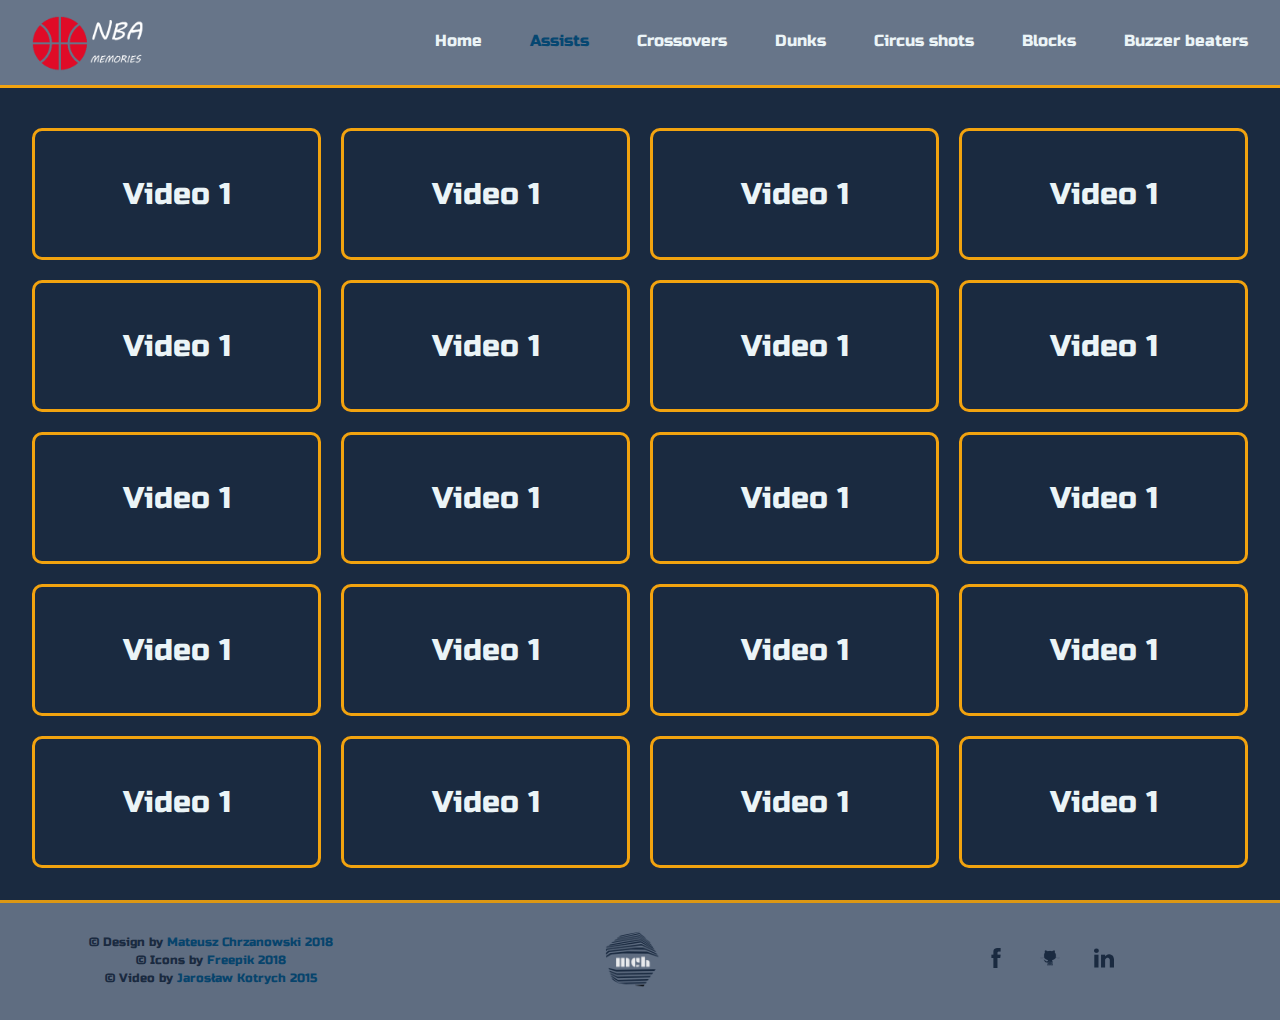
==== assists.html @ 33a6acd6 "HTML markup and CSS styling for home page and all subpages. Video background, CSS grid, fixed navbar" ====
<DOCTYPE hmtl>
<html>
	<head>
		<meta charset="utf-8" />
		<meta name="viewport" content="width=device-width" />
		<meta name="author" content="Mateusz Chrzanowski" />
		<title>Assists | NBA Memories</title>
		<link rel="stylesheet" href="css/pages_style.css" type="text/css" />
		<link href="https://fonts.googleapis.com/css?family=Russo+One" rel="stylesheet" />
	</head>
	
	<body>
		<header>
			<div class="nav_bar">
				<img class="mini_nba_logo" src="img/logo_basket.png"/>
				<nav>
					<ul>
						<li><a href="index.html">Home</a></li>
						<li><a class="current_page" href="#">Assists</a></li>
						<li><a href="crossovers.html">Crossovers</a></li>
						<li><a href="dunks.html">Dunks</a></li>
						<li><a href="circus.html">Circus shots</a></li>
						<li><a href="blocks.html">Blocks</a></li>
						<li><a href="buzzer.html">Buzzer beaters</a></li>
					</ul>
				</nav>
			</div>
		</header>
		
		<div class="container">
			<div class="pages_grid_content">
				<div class="box" id="vid_1">
					<!--<video />-->
					<p>Video 1</p>
				</div>
				<div class="box" id="vid_2">
					<!--<video />-->
					<p>Video 1</p>
				</div>
				<div class="box" id="vid_3">
					<!--<video />-->
					<p>Video 1</p>
				</div>
				<div class="box" id="vid_4">
					<!--<video />-->
					<p>Video 1</p>
				</div>
				<div class="box" id="vid_5">
					<!--<video />-->
					<p>Video 1</p>
				</div>
				<div class="box" id="vid_6">
					<!--<video />-->
					<p>Video 1</p>
				</div>
				<div class="box" id="vid_7">
					<!--<video />-->
					<p>Video 1</p>
				</div>
				<div class="box" id="vid_8">
					<!--<video />-->
					<p>Video 1</p>
				</div>
				<div class="box" id="vid_9">
					<!--<video />-->
					<p>Video 1</p>
				</div>
				<div class="box" id="vid_9">
					<!--<video />-->
					<p>Video 1</p>
				</div>
				<div class="box" id="vid_9">
					<!--<video />-->
					<p>Video 1</p>
				</div>
				<div class="box" id="vid_9">
					<!--<video />-->
					<p>Video 1</p>
				</div>
				<div class="box" id="vid_9">
					<!--<video />-->
					<p>Video 1</p>
				</div>
				<div class="box" id="vid_9">
					<!--<video />-->
					<p>Video 1</p>
				</div>
				<div class="box" id="vid_9">
					<!--<video />-->
					<p>Video 1</p>
				</div>
				<div class="box" id="vid_9">
					<!--<video />-->
					<p>Video 1</p>
				</div>
				<div class="box" id="vid_9">
					<!--<video />-->
					<p>Video 1</p>
				</div>
				<div class="box" id="vid_9">
					<!--<video />-->
					<p>Video 1</p>
				</div>
				<div class="box" id="vid_9">
					<!--<video />-->
					<p>Video 1</p>
				</div>
				<div class="box" id="vid_9">
					<!--<video />-->
					<p>Video 1</p>
				</div>
			</div>
			
			<footer>
				<div id="footer_content">
					<div class="footer_div" id="footer_copyrights">
						<p>&copy; Design by <a href="#home" target="_blank"><span>Mateusz Chrzanowski 2018</span></a></p>
						<p>&copy; Icons by <a href="https://www.flaticon.com/authors/freepik" target="_blank"><span>Freepik 2018</span></a></p>
						<p>&copy; Video by <a href="https://www.facebook.com/yarocubase" target="_blank"><span>Jarosław Kotrych 2015</span></a></p>
					</div>
					<div class="footer_div">
						<a href="#home"><img id="mini_mch_logo" src="img/logo_mch.png" alt="MCh"/></a>
					</div>
					<div class="footer_div" id="footer_social">
						<a href="https://www.facebook.com/mateusz.chrzanowski.3" target="_blank"><img src="img/icons/facebook.png" /></a>
						<a href="https://github.com/mateuszchrzanowski" target="_blank"><img src="img/icons/github.png" /></a>
						<a href="#" target="_blank"><img src="img/icons/linkedin.png" /></a>
					</div>
				</div>
			</footer>
		</div>
	</body>
</html>
---- css/pages_style.css ----
/*-----------PAGES------------*/
/*GLOBAL*/
*{
	margin: 0;
	padding: 0;
	box-sizing: border-box;
}

body{
	background: #1A2A40;
	font-size: 1rem;
	color: #EBF4F7;
	line-height: 1.5;
}

.container{
	/*display: grid;
	grid-template-columns: repeat(3, 1fr);
	grid-template-rows: repeat(4, 1fr);
	grid-gap: 20px;
	width: 100vw;
	height: 100vh;
	min-height: 400px;*/
	margin: auto;
	text-align: center;
	/*max-width: 1300px;*/
}

/*HEADER*/
header .nav_bar{
	position: fixed;
	background: #677589;
	width: 100%;
	height: 5.5rem;
	border-bottom: 3px solid #F2A30F;
}

header .mini_nba_logo{
	width: 7rem;
	float: left;
	margin: 1rem 0 0 2rem;
}

header nav{
	float: right;
	margin-top: 1.8rem;
	/*color: #EBF4F7;*/
    font-family: 'Russo One', sans-serif;
}

header ul{
	margin: 0;
	padding: 0;
}

header li{
	float: left;
	display: inline;
	padding: 0 2rem 0 1rem;
}

header a{
	text-decoration: none;
	color: #EBF4F7;
}

header .nav_bar nav a:hover{
	color: #F2A30F;
}

header .current_page{
	color: #064771;
}

/*GRID*/
.pages_grid_content{
	z-index: 2;
	display: grid;
	grid-template-columns: repeat(4, 1fr);
	grid-template-rows: repeat(5, 1fr);
	grid-gap: 20px;
	/*width: 100vw;*/
	height: 100vh;
	/*min-height: 600px;*/
	padding: 2rem;
	padding-top: 8rem;
	max-width: 1300px;
	margin: auto;
}

.pages_grid_content .box{
	border: 3px solid #F2A30F;
	border-radius: 10px;
	display: flex;
    justify-content: center;
    align-content: center;
    flex-direction: column;
}

.pages_grid_content .box:hover{
	/*background: #2474A6;*/
	cursor: pointer;
}

.pages_grid_content .box p{
	color: #EBF4F7;
    font-family: 'Russo One', sans-serif;
	font-size: 30px;
}

/*FOOTER*/
footer{
	width: 100%;
	height: 7.5rem;
	/*grid-column: 1/5;*/
	/*border: 3px solid #F2A30F;*/
	/*border-radius: 10px;*/
	/*background: #F2A30F;*/
	/*background: #2474A6;*/
	/*background: grey;*/
	background: #677589;
	/*display: flex;*/
    /*justify-content:center;
    align-content:center;*/
    /*flex-direction:column;*/
	opacity: 0.9;
	border-top: 3px solid #F2A30F;
}

#footer_content{
	margin: auto;
	width: 100%;
}

footer p{
	color: #1A2A40;
	font-size: 12px;
	margin: 0;
    font-family: 'Russo One', sans-serif;
}

footer .footer_div{
	float: left;
	width: 31%;
	margin: 1%;
	text-align: center;
}

footer #footer_copyrights{
	margin-top: 30px;
}

footer #footer_copyrights a{
	text-decoration: none;
}

footer #footer_copyrights span{
	color: #064771;
}

footer .footer_div #mini_mch_logo{
	width: 90px;
}

footer #footer_social{
	float: left;
	width: 30%;
	margin-top: 30px;
	text-align: center;
}

footer #footer_social img{
	width: 20px;
	margin: 15px;
}

footer #footer_social a{
	text-align: center;
}

footer #footer_social img:hover{
	opacity: 0.5;
	-webkit-transform: scale(1.3);
	-moz-transform: scale(1.3);
	transform: scale(1.3);
	-webkit-transition: opacity 0.2s ease-in-out;
	-moz-transition: opacity 0.2s ease-in-out;
	transition: opacity 0.2s ease-in-out;
}
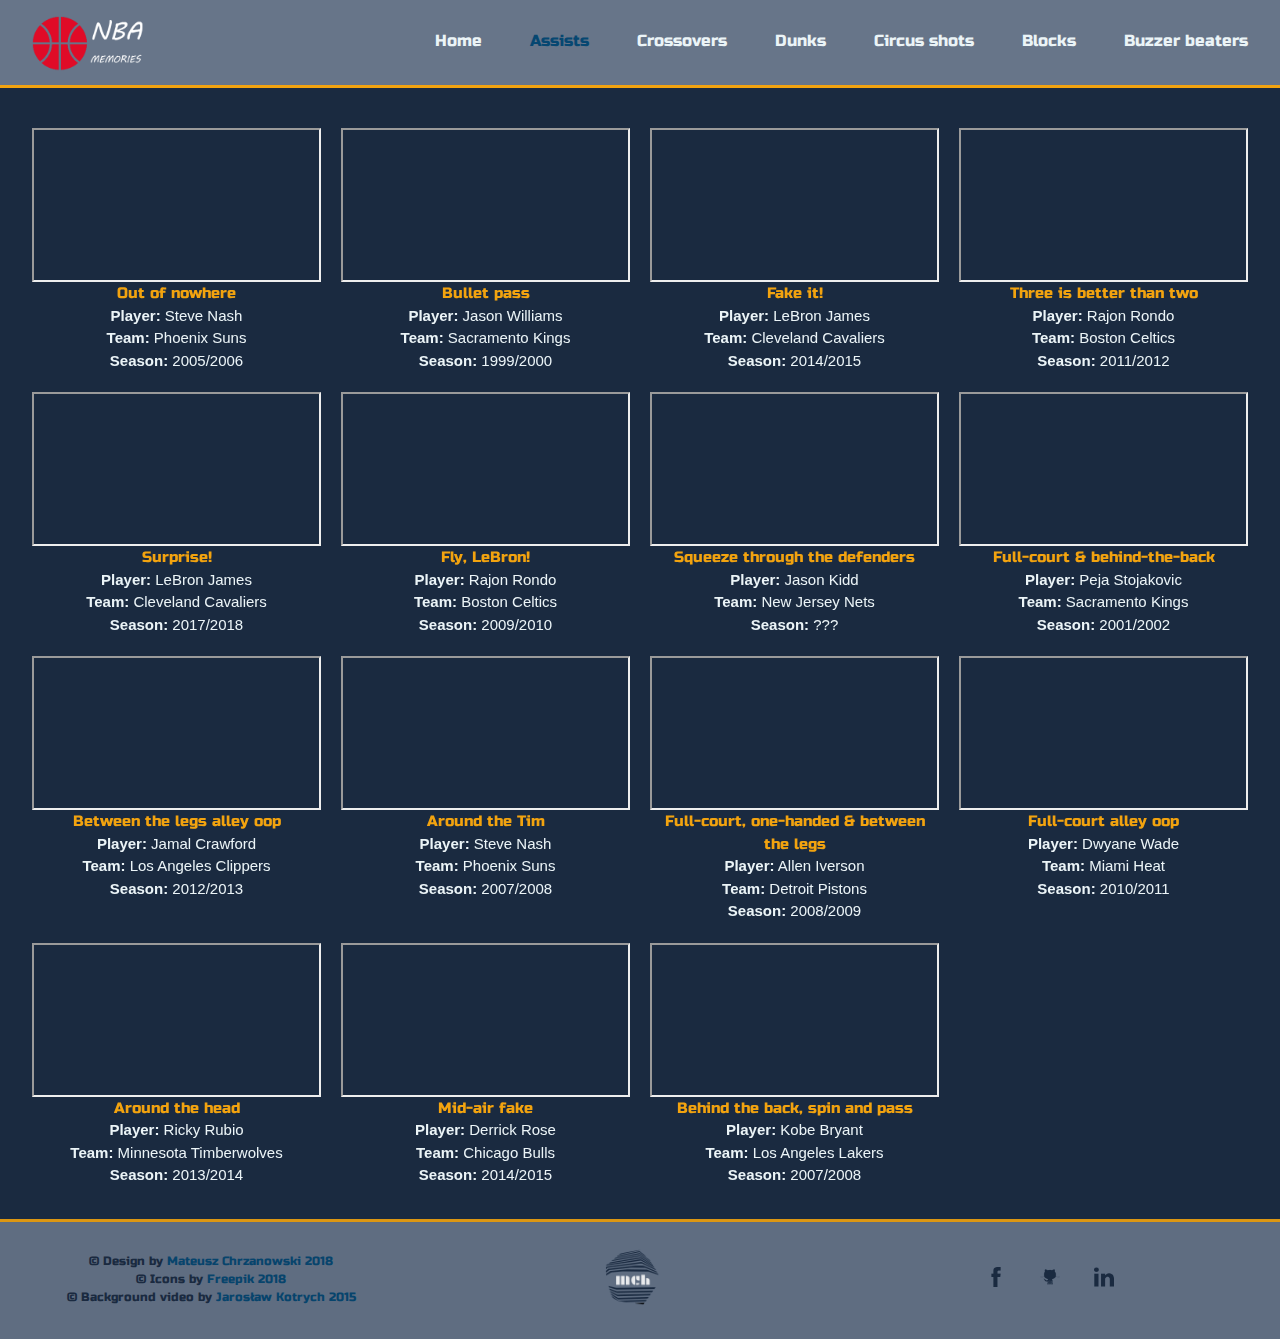
==== commit dfeaf6bd: "add videos in subpages, add text under logo image, edit rows height, edit footer, add navigation bet" ====
--- a/assists.html
+++ b/assists.html
@@ -6,7 +6,7 @@
 		<meta name="author" content="Mateusz Chrzanowski" />
 		<title>Assists | NBA Memories</title>
 		<link rel="stylesheet" href="css/pages_style.css" type="text/css" />
-		<link href="https://fonts.googleapis.com/css?family=Russo+One" rel="stylesheet" />
+		<link href="https://fonts.googleapis.com/css?family=Russo+One|Titillium+Web" rel="stylesheet" />
 	</head>
 	
 	<body>
@@ -29,88 +29,203 @@
 		
 		<div class="container">
 			<div class="pages_grid_content">
-				<div class="box" id="vid_1">
-					<!--<video />-->
-					<p>Video 1</p>
-				</div>
-				<div class="box" id="vid_2">
-					<!--<video />-->
-					<p>Video 1</p>
-				</div>
-				<div class="box" id="vid_3">
-					<!--<video />-->
-					<p>Video 1</p>
-				</div>
-				<div class="box" id="vid_4">
-					<!--<video />-->
-					<p>Video 1</p>
-				</div>
-				<div class="box" id="vid_5">
-					<!--<video />-->
-					<p>Video 1</p>
-				</div>
-				<div class="box" id="vid_6">
-					<!--<video />-->
-					<p>Video 1</p>
-				</div>
-				<div class="box" id="vid_7">
-					<!--<video />-->
-					<p>Video 1</p>
-				</div>
-				<div class="box" id="vid_8">
-					<!--<video />-->
-					<p>Video 1</p>
-				</div>
-				<div class="box" id="vid_9">
-					<!--<video />-->
-					<p>Video 1</p>
-				</div>
-				<div class="box" id="vid_9">
-					<!--<video />-->
-					<p>Video 1</p>
-				</div>
-				<div class="box" id="vid_9">
-					<!--<video />-->
-					<p>Video 1</p>
-				</div>
-				<div class="box" id="vid_9">
-					<!--<video />-->
-					<p>Video 1</p>
-				</div>
-				<div class="box" id="vid_9">
-					<!--<video />-->
-					<p>Video 1</p>
-				</div>
-				<div class="box" id="vid_9">
-					<!--<video />-->
-					<p>Video 1</p>
-				</div>
-				<div class="box" id="vid_9">
-					<!--<video />-->
-					<p>Video 1</p>
-				</div>
-				<div class="box" id="vid_9">
-					<!--<video />-->
-					<p>Video 1</p>
-				</div>
-				<div class="box" id="vid_9">
-					<!--<video />-->
-					<p>Video 1</p>
-				</div>
-				<div class="box" id="vid_9">
-					<!--<video />-->
-					<p>Video 1</p>
-				</div>
-				<div class="box" id="vid_9">
-					<!--<video />-->
-					<p>Video 1</p>
-				</div>
-				<div class="box" id="vid_9">
-					<!--<video />-->
-					<p>Video 1</p>
+				<div class="video_box" id="vid_6">
+					<iframe width="100%" src="https://www.youtube.com/embed/TachJwEvKSI"
+					allowfullscreen="allowfullscreen"
+					mozallowfullscreen="mozallowfullscreen" 
+					msallowfullscreen="msallowfullscreen"
+					oallowfullscreen="oallowfullscreen"
+					webkitallowfullscreen="webkitallowfullscreen"></iframe>
+					<p class="video_title">Out of nowhere</p>
+					<p><span>Player:</span> Steve Nash</p>
+					<p><span>Team:</span> Phoenix Suns</p>
+					<p><span>Season:</span> 2005/2006</p>
+				</div>
+
+				<div class="video_box" id="vid_6">
+					<iframe width="100%" src="https://www.youtube.com/embed/YXJhunUliR4"
+					allowfullscreen="allowfullscreen"
+					mozallowfullscreen="mozallowfullscreen" 
+					msallowfullscreen="msallowfullscreen"
+					oallowfullscreen="oallowfullscreen"
+					webkitallowfullscreen="webkitallowfullscreen"></iframe>
+					<p class="video_title">Bullet pass</p>
+					<p><span>Player:</span> Jason Williams</p>
+					<p><span>Team:</span> Sacramento Kings</p>
+					<p><span>Season:</span> 1999/2000</p>
+				</div>
+				
+				<div class="video_box" id="vid_6">
+					<iframe width="100%" src="https://www.youtube.com/embed/mgc77a4YDes"
+					allowfullscreen="allowfullscreen"
+					mozallowfullscreen="mozallowfullscreen" 
+					msallowfullscreen="msallowfullscreen"
+					oallowfullscreen="oallowfullscreen"
+					webkitallowfullscreen="webkitallowfullscreen"></iframe>
+					<p class="video_title">Fake it!</p>
+					<p><span>Player:</span> LeBron James</p>
+					<p><span>Team:</span> Cleveland Cavaliers</p>
+					<p><span>Season:</span> 2014/2015</p>
+				</div>
+				
+				<div class="video_box" id="vid_6">
+					<iframe width="100%" src="https://www.youtube.com/embed/0DiQsCI25AI"
+					allowfullscreen="allowfullscreen"
+					mozallowfullscreen="mozallowfullscreen" 
+					msallowfullscreen="msallowfullscreen"
+					oallowfullscreen="oallowfullscreen"
+					webkitallowfullscreen="webkitallowfullscreen"></iframe>
+					<p class="video_title">Three is better than two</p>
+					<p><span>Player:</span> Rajon Rondo</p>
+					<p><span>Team:</span> Boston Celtics</p>
+					<p><span>Season:</span> 2011/2012</p>
+				</div>
+
+				<div class="video_box" id="vid_6">
+					<iframe width="100%" src="https://www.youtube.com/embed/kBM_5WPg014"
+					allowfullscreen="allowfullscreen"
+					mozallowfullscreen="mozallowfullscreen" 
+					msallowfullscreen="msallowfullscreen"
+					oallowfullscreen="oallowfullscreen"
+					webkitallowfullscreen="webkitallowfullscreen"></iframe>
+					<p class="video_title">Surprise!</p>
+					<p><span>Player:</span> LeBron James</p>
+					<p><span>Team:</span> Cleveland Cavaliers</p>
+					<p><span>Season:</span> 2017/2018</p>
+				</div>
+				
+				<div class="video_box" id="vid_6">
+					<iframe width="100%" src="https://www.youtube.com/embed/JmDbcG6FFCY"
+					allowfullscreen="allowfullscreen"
+					mozallowfullscreen="mozallowfullscreen" 
+					msallowfullscreen="msallowfullscreen"
+					oallowfullscreen="oallowfullscreen"
+					webkitallowfullscreen="webkitallowfullscreen"></iframe>
+					<p class="video_title">Fly, LeBron!</p>
+					<p><span>Player:</span> Rajon Rondo</p>
+					<p><span>Team:</span> Boston Celtics</p>
+					<p><span>Season:</span> 2009/2010</p>
+				</div>
+				
+				<div class="video_box" id="vid_6">
+					<iframe width="100%" src="https://www.youtube.com/embed/Y61gqb2OH_s"
+					allowfullscreen="allowfullscreen"
+					mozallowfullscreen="mozallowfullscreen" 
+					msallowfullscreen="msallowfullscreen"
+					oallowfullscreen="oallowfullscreen"
+					webkitallowfullscreen="webkitallowfullscreen"></iframe>
+					<p class="video_title">Squeeze through the defenders</p>
+					<p><span>Player:</span> Jason Kidd</p>
+					<p><span>Team:</span> New Jersey Nets</p>
+					<p><span>Season:</span> ???</p>
+				</div>
+				
+				<div class="video_box" id="vid_6">
+					<iframe width="100%" src="https://www.youtube.com/embed/mxMLH0K-CM4"
+					allowfullscreen="allowfullscreen"
+					mozallowfullscreen="mozallowfullscreen" 
+					msallowfullscreen="msallowfullscreen"
+					oallowfullscreen="oallowfullscreen"
+					webkitallowfullscreen="webkitallowfullscreen"></iframe>
+					<p class="video_title">Full-court & behind-the-back</p>
+					<p><span>Player:</span> Peja Stojakovic</p>
+					<p><span>Team:</span> Sacramento Kings</p>
+					<p><span>Season:</span> 2001/2002</p>
+				</div>
+				
+				<div class="video_box" id="vid_6">
+					<iframe width="100%" src="https://www.youtube.com/embed/N-88glG7aLQ"
+					allowfullscreen="allowfullscreen"
+					mozallowfullscreen="mozallowfullscreen" 
+					msallowfullscreen="msallowfullscreen"
+					oallowfullscreen="oallowfullscreen"
+					webkitallowfullscreen="webkitallowfullscreen"></iframe>
+					<p class="video_title">Between the legs alley oop</p>
+					<p><span>Player:</span> Jamal Crawford</p>
+					<p><span>Team:</span> Los Angeles Clippers</p>
+					<p><span>Season:</span> 2012/2013</p>
+				</div>
+				
+				<div class="video_box" id="vid_6">
+					<iframe width="100%" src="https://www.youtube.com/embed/FgO7qouI2bk"
+					allowfullscreen="allowfullscreen"
+					mozallowfullscreen="mozallowfullscreen" 
+					msallowfullscreen="msallowfullscreen"
+					oallowfullscreen="oallowfullscreen"
+					webkitallowfullscreen="webkitallowfullscreen"></iframe>
+					<p class="video_title">Around the Tim</p>
+					<p><span>Player:</span> Steve Nash</p>
+					<p><span>Team:</span> Phoenix Suns</p>
+					<p><span>Season:</span> 2007/2008</p>
+				</div>
+				
+				<div class="video_box" id="vid_6">
+					<iframe width="100%" src="https://www.youtube.com/embed/haPzE0cKoqo"
+					allowfullscreen="allowfullscreen"
+					mozallowfullscreen="mozallowfullscreen" 
+					msallowfullscreen="msallowfullscreen"
+					oallowfullscreen="oallowfullscreen"
+					webkitallowfullscreen="webkitallowfullscreen"></iframe>
+					<p class="video_title">Full-court, one-handed & between the legs</p>
+					<p><span>Player:</span> Allen Iverson</p>
+					<p><span>Team:</span> Detroit Pistons</p>
+					<p><span>Season:</span> 2008/2009</p>
+				</div>
+				
+				<div class="video_box" id="vid_6">
+					<iframe width="100%" src="https://www.youtube.com/embed/MNOEQZ9xZrU"
+					allowfullscreen="allowfullscreen"
+					mozallowfullscreen="mozallowfullscreen" 
+					msallowfullscreen="msallowfullscreen"
+					oallowfullscreen="oallowfullscreen"
+					webkitallowfullscreen="webkitallowfullscreen"></iframe>
+					<p class="video_title">Full-court alley oop</p>
+					<p><span>Player:</span> Dwyane Wade</p>
+					<p><span>Team:</span> Miami Heat</p>
+					<p><span>Season:</span> 2010/2011</p>
+				</div>
+				
+				<div class="video_box" id="vid_6">
+					<iframe width="100%" src="https://www.youtube.com/embed/gLJL5NyF4UQ"
+					allowfullscreen="allowfullscreen"
+					mozallowfullscreen="mozallowfullscreen" 
+					msallowfullscreen="msallowfullscreen"
+					oallowfullscreen="oallowfullscreen"
+					webkitallowfullscreen="webkitallowfullscreen"></iframe>
+					<p class="video_title">Around the head</p>
+					<p><span>Player:</span> Ricky Rubio</p>
+					<p><span>Team:</span> Minnesota Timberwolves</p>
+					<p><span>Season:</span> 2013/2014</p>
+				</div>
+				
+				<div class="video_box" id="vid_6">
+					<iframe width="100%" src="https://www.youtube.com/embed/BTKrC2AI_is"
+					allowfullscreen="allowfullscreen"
+					mozallowfullscreen="mozallowfullscreen" 
+					msallowfullscreen="msallowfullscreen"
+					oallowfullscreen="oallowfullscreen"
+					webkitallowfullscreen="webkitallowfullscreen"></iframe>
+					<p class="video_title">Mid-air fake</p>
+					<p><span>Player:</span> Derrick Rose</p>
+					<p><span>Team:</span> Chicago Bulls</p>
+					<p><span>Season:</span> 2014/2015</p>
+				</div>
+				
+				<div class="video_box" id="vid_6">
+					<iframe width="100%" src="https://www.youtube.com/embed/XP-ijAyHxyo"
+					allowfullscreen="allowfullscreen"
+					mozallowfullscreen="mozallowfullscreen" 
+					msallowfullscreen="msallowfullscreen"
+					oallowfullscreen="oallowfullscreen"
+					webkitallowfullscreen="webkitallowfullscreen"></iframe>
+					<p class="video_title">Behind the back, spin and pass</p>
+					<p><span>Player:</span> Kobe Bryant</p>
+					<p><span>Team:</span> Los Angeles Lakers</p>
+					<p><span>Season:</span> 2007/2008</p>
 				</div>
 			</div>
 			
+			<!--
 			<footer>
 				<div id="footer_content">
 					<div class="footer_div" id="footer_copyrights">
@@ -128,6 +243,25 @@
 					</div>
 				</div>
 			</footer>
+			-->
 		</div>
+		
+		<footer>
+			<div id="footer_content">
+				<div class="footer_div" id="footer_copyrights">
+					<p>&copy; Design by <a href="#home" target="_blank"><span>Mateusz Chrzanowski 2018</span></a></p>
+					<p>&copy; Icons by <a href="https://www.flaticon.com/authors/freepik" target="_blank"><span>Freepik 2018</span></a></p>
+					<p>&copy; Background video by <a href="https://www.facebook.com/yarocubase" target="_blank"><span>Jarosław Kotrych 2015</span></a></p>
+				</div>
+				<div class="footer_div">
+					<a href="#home"><img id="mini_mch_logo" src="img/logo_mch.png" alt="MCh"/></a>
+				</div>
+				<div class="footer_div" id="footer_social">
+					<a href="https://www.facebook.com/mateusz.chrzanowski.3" target="_blank"><img src="img/icons/facebook.png" /></a>
+					<a href="https://github.com/mateuszchrzanowski" target="_blank"><img src="img/icons/github.png" /></a>
+					<a href="#" target="_blank"><img src="img/icons/linkedin.png" /></a>
+				</div>
+			</div>
+		</footer>
 	</body>
 </html>--- a/css/pages_style.css
+++ b/css/pages_style.css
@@ -4,6 +4,12 @@
 	margin: 0;
 	padding: 0;
 	box-sizing: border-box;
+}
+
+html{
+	margin: 0;
+	padding: 0;
+	height: 100%;
 }
 
 body{
@@ -11,6 +17,9 @@
 	font-size: 1rem;
 	color: #EBF4F7;
 	line-height: 1.5;
+	min-height: 100%;
+	position: relative;
+	/*height: 100%;*/
 }
 
 .container{
@@ -24,6 +33,7 @@
 	margin: auto;
 	text-align: center;
 	/*max-width: 1300px;*/
+	padding-bottom: 7.5em;
 }
 
 /*HEADER*/
@@ -73,45 +83,64 @@
 }
 
 /*GRID*/
-.pages_grid_content{
-	z-index: 2;
+.container .pages_grid_content{
+	/*z-index: 2;*/
 	display: grid;
 	grid-template-columns: repeat(4, 1fr);
-	grid-template-rows: repeat(5, 1fr);
+	/*grid-template-rows: repeat(8, 1fr);*/
 	grid-gap: 20px;
 	/*width: 100vw;*/
-	height: 100vh;
+	/*height: 100vh;*/
 	/*min-height: 600px;*/
 	padding: 2rem;
 	padding-top: 8rem;
 	max-width: 1300px;
 	margin: auto;
-}
-
-.pages_grid_content .box{
-	border: 3px solid #F2A30F;
-	border-radius: 10px;
+	/*box-sizing: content-box;*/
+}
+
+.pages_grid_content .video_box{
 	display: flex;
-    justify-content: center;
-    align-content: center;
+    /*justify-content: center;*/
+    align-items: flex-start;
     flex-direction: column;
 }
 
-.pages_grid_content .box:hover{
+.pages_grid_content .video_box:hover{
 	/*background: #2474A6;*/
 	cursor: pointer;
 }
 
-.pages_grid_content .box p{
+/*
+.pages_grid_content .video_box iframe{
+	allowfullscreen="allowfullscreen"
+	mozallowfullscreen="mozallowfullscreen"
+	msallowfullscreen="msallowfullscreen"
+	oallowfullscreen="oallowfullscreen"
+	webkitallowfullscreen="webkitallowfullscreen"
+}
+*/
+
+.pages_grid_content .video_box p{
+	font-family: 'Titillium+Web', sans-serif;
+	align-self: center;
 	color: #EBF4F7;
-    font-family: 'Russo One', sans-serif;
-	font-size: 30px;
+	font-size: 15px;
+}
+
+.pages_grid_content .video_box span{
+	font-weight: bold;
+}
+
+.pages_grid_content .video_box .video_title{
+	font-family: 'Russo One', sans-serif;
+	/*align-self: center;*/
+	color: #F2A30F;
 }
 
 /*FOOTER*/
 footer{
-	width: 100%;
-	height: 7.5rem;
+	height: 7.5em;
 	/*grid-column: 1/5;*/
 	/*border: 3px solid #F2A30F;*/
 	/*border-radius: 10px;*/
@@ -125,6 +154,9 @@
     /*flex-direction:column;*/
 	opacity: 0.9;
 	border-top: 3px solid #F2A30F;
+	position: absolute;
+	bottom: 0;
+	width: 100%;
 }
 
 #footer_content{
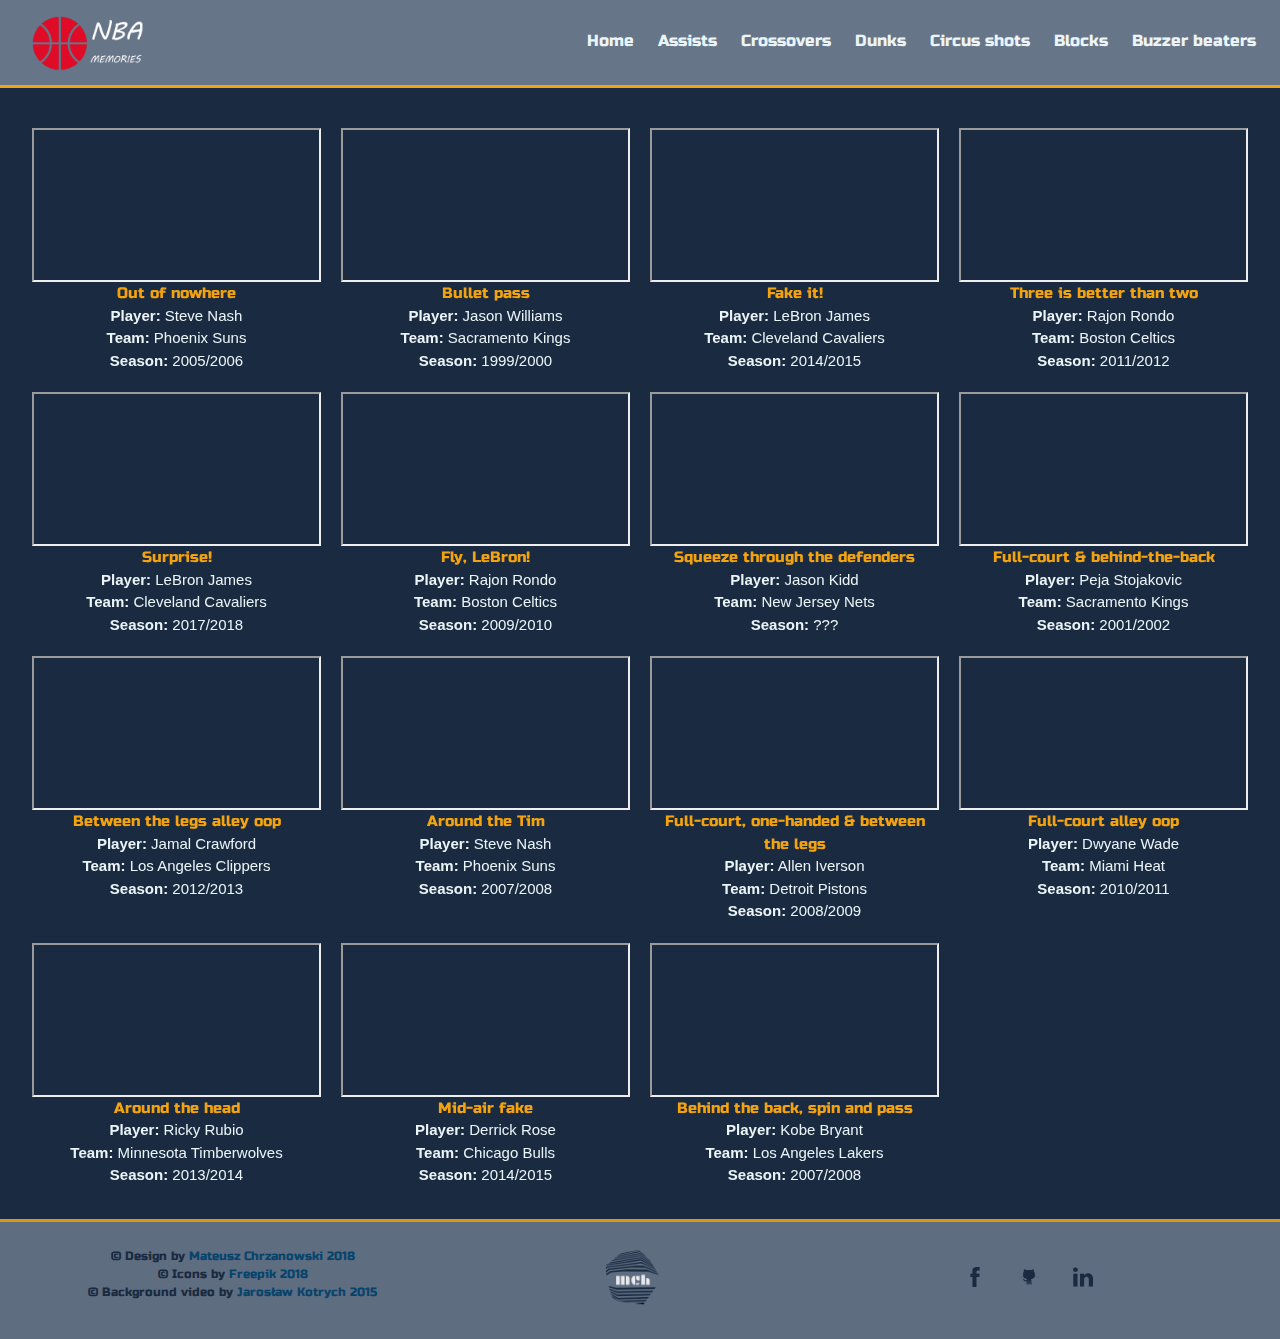
==== commit 605aa8af: "added media queries and hamburger menu for small screens" ====
--- a/assists.html
+++ b/assists.html
@@ -13,7 +13,7 @@
 		<header>
 			<div class="nav_bar">
 				<img class="mini_nba_logo" src="img/logo_basket.png"/>
-				<nav>
+				<nav id="horizontal_menu">
 					<ul>
 						<li><a href="index.html">Home</a></li>
 						<li><a class="current_page" href="#">Assists</a></li>
@@ -24,6 +24,19 @@
 						<li><a href="buzzer.html">Buzzer beaters</a></li>
 					</ul>
 				</nav>
+				<div id="hamburger_menu" tabindex="0">
+					<input type="checkbox" id="hamburger_toggle"></input>
+					<div id="hamburger"></div>
+					<ul id="hamburger_menu_list">
+						<li><a href="index.html">Home</a></li>
+						<li><a class="current_page" href="#">Assists</a></li>
+						<li><a href="crossovers.html">Crossovers</a></li>
+						<li><a href="dunks.html">Dunks</a></li>
+						<li><a href="circus.html">Circus shots</a></li>
+						<li><a href="blocks.html">Blocks</a></li>
+						<li><a href="buzzer.html">Buzzer beaters</a></li>
+					</ul>
+				</div>
 			</div>
 		</header>
 		
--- a/css/pages_style.css
+++ b/css/pages_style.css
@@ -58,29 +58,112 @@
     font-family: 'Russo One', sans-serif;
 }
 
-header ul{
+header .current_page{
+	color: #064771;
+}
+
+/*
+.nav_bar #horizontal_menu{
+	display: none;
+}
+*/
+
+#horizontal_menu ul{
 	margin: 0;
 	padding: 0;
 }
 
-header li{
+#horizontal_menu li{
 	float: left;
 	display: inline;
-	padding: 0 2rem 0 1rem;
-}
-
-header a{
+	padding: 0 1.5rem 0 0rem;
+}
+
+#horizontal_menu a{
 	text-decoration: none;
 	color: #EBF4F7;
 }
 
-header .nav_bar nav a:hover{
+#horizontal_menu a:hover{
 	color: #F2A30F;
 }
 
-header .current_page{
+.nav_bar #hamburger_menu{
+	float: right;
+	background: #677589;
+	display: none;
+}
+
+#hamburger_menu #hamburger_menu_list{
+	list-style-type: none;
+	position: absolute;
+	display: none;
+	font-family: 'Russo One', sans-serif;
+	float: right;
+	top: 70px;
+	right: 0px;
+	background: #677589;
+	width: 200px;
+}
+
+#hamburger_menu_list li{
+	padding: 10px;
+}
+
+#hamburger_menu_list a{
+	text-decoration: none;
+	color: #EBF4F7;
+}
+
+#hamburger_menu_list .current_page{
 	color: #064771;
 }
+
+#hamburger_menu_list a:hover{
+	color: #F2A30F;
+}
+
+#hamburger_menu #hamburger_toggle{
+	position: absolute;
+	top: 25px;
+	right: 30px;
+	width: 30px;
+	height: 30px;
+	z-index: 1;
+	opacity: 0;
+}
+
+#hamburger_menu #hamburger{
+	position: absolute;
+	top: 25px;
+	right: 30px;
+	background-image: url(../img/icons/hamburger.png);
+	background-size: contain;
+	width: 30px;
+	height: 30px;
+	/*margin-top: 1.5rem;
+	margin-right: 2rem;*/
+}
+
+#hamburger_menu #hamburger_toggle:hover{
+	cursor: pointer;
+}
+
+#hamburger_menu #hamburger_toggle:checked ~ #hamburger_menu_list{
+	display: block;
+}
+
+#hamburger_menu #hamburger_toggle:checked ~ #hamburger{
+	background-image: url(../img/icons/close.png)
+}
+
+/*
+.nav_bar #hamburger_menu:focus #hamburger_menu_list{
+	display: block;
+}
+*/
+
+
 
 /*GRID*/
 .container .pages_grid_content{
@@ -97,6 +180,7 @@
 	max-width: 1300px;
 	margin: auto;
 	/*box-sizing: content-box;*/
+	/*grid-auto-columns: minmax(500px, auto);*/
 }
 
 .pages_grid_content .video_box{
@@ -104,6 +188,7 @@
     /*justify-content: center;*/
     align-items: flex-start;
     flex-direction: column;
+	min-width: 200px;
 }
 
 .pages_grid_content .video_box:hover{
@@ -162,6 +247,8 @@
 #footer_content{
 	margin: auto;
 	width: 100%;
+	padding-left: 2rem;
+	padding-right: 2rem;
 }
 
 footer p{
@@ -179,7 +266,7 @@
 }
 
 footer #footer_copyrights{
-	margin-top: 30px;
+	margin-top: 25px;
 }
 
 footer #footer_copyrights a{
@@ -218,4 +305,79 @@
 	-webkit-transition: opacity 0.2s ease-in-out;
 	-moz-transition: opacity 0.2s ease-in-out;
 	transition: opacity 0.2s ease-in-out;
+}
+
+/*MEDIA QUERIES*/
+@media (max-width: 925px){
+	.nav_bar #horizontal_menu{
+		display: none;
+	}
+	
+	.nav_bar #hamburger_menu{
+		display: block;
+	}
+	
+	.container .pages_grid_content{
+		grid-template-columns: repeat(3, 1fr);
+	}
+	
+	footer{
+		height: 6rem;
+	}
+	
+	footer #footer_copyrights{
+		margin-top: 20px;
+	}
+	
+	footer .footer_div p{
+		font-size: 10px;
+	}
+	
+	footer .footer_div #mini_mch_logo{
+		width: 70px;
+	}
+	
+	footer #footer_social img{
+		width: 15px;
+		margin-top: 5px;
+	}
+}
+
+@media (max-width: 768px){
+	.container{
+		padding-bottom: 12em;
+	}
+	
+	.container .pages_grid_content{
+		grid-template-columns: repeat(2, 1fr);
+	}
+	
+	footer{
+		height: 12em;
+	}
+	
+	footer .footer_div{
+		float: none;
+		text-align: center;
+		width: 100%;
+		padding: 0;
+		margin: 0;
+	}
+	
+	footer #footer_social{
+		float: none;
+		width: 100%;
+		margin: 0;
+		text-align: center;
+	}
+}
+
+@media (max-width: 550px){
+	.container .pages_grid_content{
+		grid-template-columns: repeat(1, 1fr);
+	}
+	
+	.video_box iframe{
+		height: 200px;
+	}
 }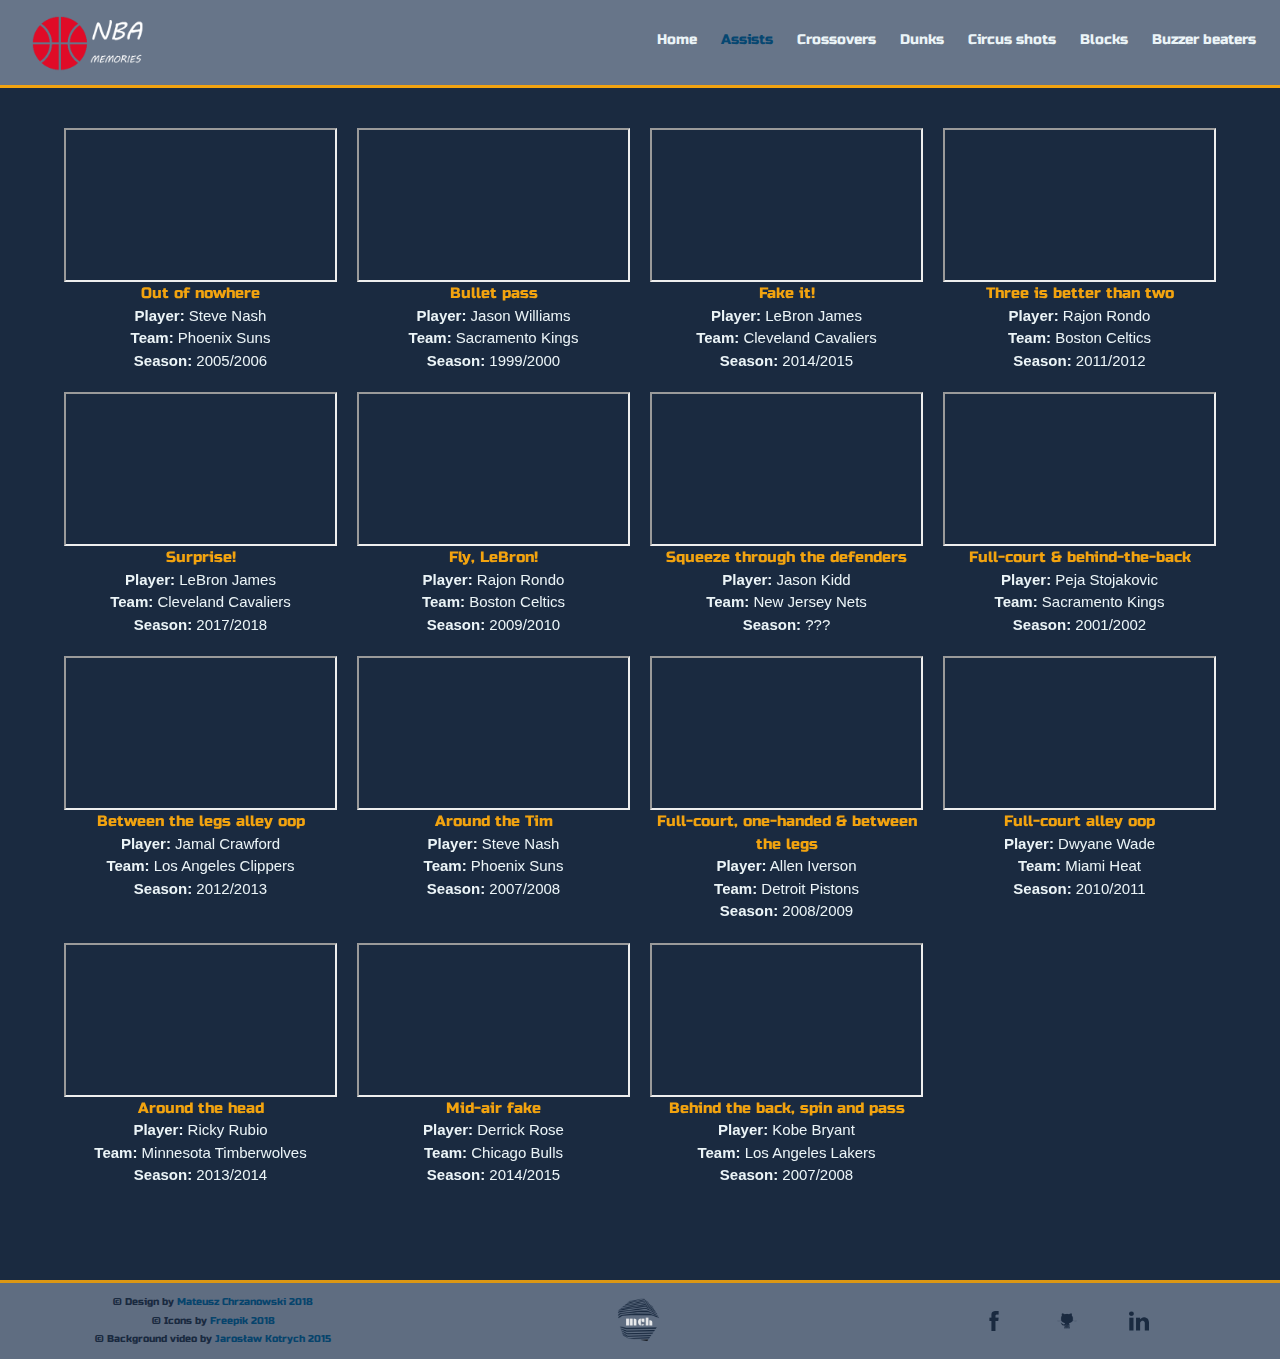
==== commit 0c8e3568: "added media queries for home page and for subpages, edited footer in subpages, added link on mini_nb" ====
--- a/assists.html
+++ b/assists.html
@@ -12,7 +12,7 @@
 	<body>
 		<header>
 			<div class="nav_bar">
-				<img class="mini_nba_logo" src="img/logo_basket.png"/>
+				<a href="index.html"><img class="mini_nba_logo" src="img/logo_basket.png"/></a>
 				<nav id="horizontal_menu">
 					<ul>
 						<li><a href="index.html">Home</a></li>
@@ -266,8 +266,8 @@
 					<p>&copy; Icons by <a href="https://www.flaticon.com/authors/freepik" target="_blank"><span>Freepik 2018</span></a></p>
 					<p>&copy; Background video by <a href="https://www.facebook.com/yarocubase" target="_blank"><span>Jarosław Kotrych 2015</span></a></p>
 				</div>
-				<div class="footer_div">
-					<a href="#home"><img id="mini_mch_logo" src="img/logo_mch.png" alt="MCh"/></a>
+				<div class="footer_div" id="mini_mch_logo">
+					<img id="mini_mch_logo_img" src="img/logo_mch.png" alt="MCh"/>
 				</div>
 				<div class="footer_div" id="footer_social">
 					<a href="https://www.facebook.com/mateusz.chrzanowski.3" target="_blank"><img src="img/icons/facebook.png" /></a>
--- a/css/pages_style.css
+++ b/css/pages_style.css
@@ -14,7 +14,7 @@
 
 body{
 	background: #1A2A40;
-	font-size: 1rem;
+	font-size: 0.9rem;
 	color: #EBF4F7;
 	line-height: 1.5;
 	min-height: 100%;
@@ -43,6 +43,7 @@
 	width: 100%;
 	height: 5.5rem;
 	border-bottom: 3px solid #F2A30F;
+	z-index: 2;
 }
 
 header .mini_nba_logo{
@@ -58,8 +59,8 @@
     font-family: 'Russo One', sans-serif;
 }
 
-header .current_page{
-	color: #064771;
+header #horizontal_menu .current_page{
+	color: #064771
 }
 
 /*
@@ -175,9 +176,9 @@
 	/*width: 100vw;*/
 	/*height: 100vh;*/
 	/*min-height: 600px;*/
-	padding: 2rem;
+	padding: 4rem;
 	padding-top: 8rem;
-	max-width: 1300px;
+	max-width: 1500px;
 	margin: auto;
 	/*box-sizing: content-box;*/
 	/*grid-auto-columns: minmax(500px, auto);*/
@@ -226,6 +227,8 @@
 /*FOOTER*/
 footer{
 	height: 7.5em;
+	height: auto;
+	text-align: cneter;
 	/*grid-column: 1/5;*/
 	/*border: 3px solid #F2A30F;*/
 	/*border-radius: 10px;*/
@@ -247,26 +250,39 @@
 #footer_content{
 	margin: auto;
 	width: 100%;
-	padding-left: 2rem;
-	padding-right: 2rem;
+	/*padding-left: 2rem;
+	padding-right: 2rem;*/
+	display: inline-flex;
+	justify-content: center;
+	align-items: center;
 }
 
 footer p{
 	color: #1A2A40;
-	font-size: 12px;
-	margin: 0;
+	/*font-size: 12px;*/
+	font-size: 0.6rem;
+	margin: 0 auto;
+	padding: 2px;
     font-family: 'Russo One', sans-serif;
 }
 
 footer .footer_div{
 	float: left;
 	width: 31%;
-	margin: 1%;
+	margin: 0 auto;
 	text-align: center;
 }
 
 footer #footer_copyrights{
-	margin-top: 25px;
+	/*margin-top: 25px;*/
+	margin: 0 auto;
+	margin-top: 10px;
+	margin-bottom: 10px;
+	/*height: 100%;*/
+	display: flex;
+	justify-content: center;
+	align-content: center;
+	flex-direction: column;
 }
 
 footer #footer_copyrights a{
@@ -278,23 +294,38 @@
 }
 
 footer .footer_div #mini_mch_logo{
-	width: 90px;
+	margin: 0 auto;
+	/*height: 100%;*/
+	display: flex;
+	justify-content: center;
+	align-content: center;
+	flex-direction: column;
+}
+
+footer .footer_div #mini_mch_logo_img{
+	width: 70px;
+	/*margin: 0 auto;*/
 }
 
 footer #footer_social{
-	float: left;
-	width: 30%;
-	margin-top: 30px;
-	text-align: center;
+	margin: 0 auto;
+	/*height: 100%;*/
+	display: inline-flex;
+	justify-content: center;
+	align-items: center;
+	padding-left: 7%;
+	padding-right: 7%;
 }
 
 footer #footer_social img{
 	width: 20px;
-	margin: 15px;
 }
 
 footer #footer_social a{
 	text-align: center;
+	margin-left: 2rem;
+	margin-right: 2rem;
+	margin: auto;
 }
 
 footer #footer_social img:hover{
@@ -308,6 +339,17 @@
 }
 
 /*MEDIA QUERIES*/
+@media (min-width: 1310px){
+	.container .pages_grid_content{
+		grid-template-columns: repeat(5, 1fr);
+		/*max-width: 2000px;*/
+	}
+	
+	.pages_grid_content .video_box{
+		max-width: 700px;
+	}
+}
+
 @media (max-width: 925px){
 	.nav_bar #horizontal_menu{
 		display: none;
@@ -321,10 +363,6 @@
 		grid-template-columns: repeat(3, 1fr);
 	}
 	
-	footer{
-		height: 6rem;
-	}
-	
 	footer #footer_copyrights{
 		margin-top: 20px;
 	}
@@ -350,18 +388,31 @@
 	
 	.container .pages_grid_content{
 		grid-template-columns: repeat(2, 1fr);
+		padding: 1rem;
 	}
 	
 	footer{
 		height: 12em;
+		display: block;
+		height: auto;
+	}
+	
+	footer #footer_content{
+		display: block;
+		margin: 0 auto;
 	}
 	
 	footer .footer_div{
 		float: none;
 		text-align: center;
 		width: 100%;
-		padding: 0;
+		margin: 0 auto;
+		display: block;
+	}
+	
+	footer #footer_copyrights{
 		margin: 0;
+		margin-top: 10
 	}
 	
 	footer #footer_social{
@@ -369,6 +420,13 @@
 		width: 100%;
 		margin: 0;
 		text-align: center;
+		margin-top: 10px;
+		margin-bottom: 10px;
+	}
+	
+	footer #footer_social a{
+		margin-left: 20px;
+		margin-right: 20px;
 	}
 }
 
